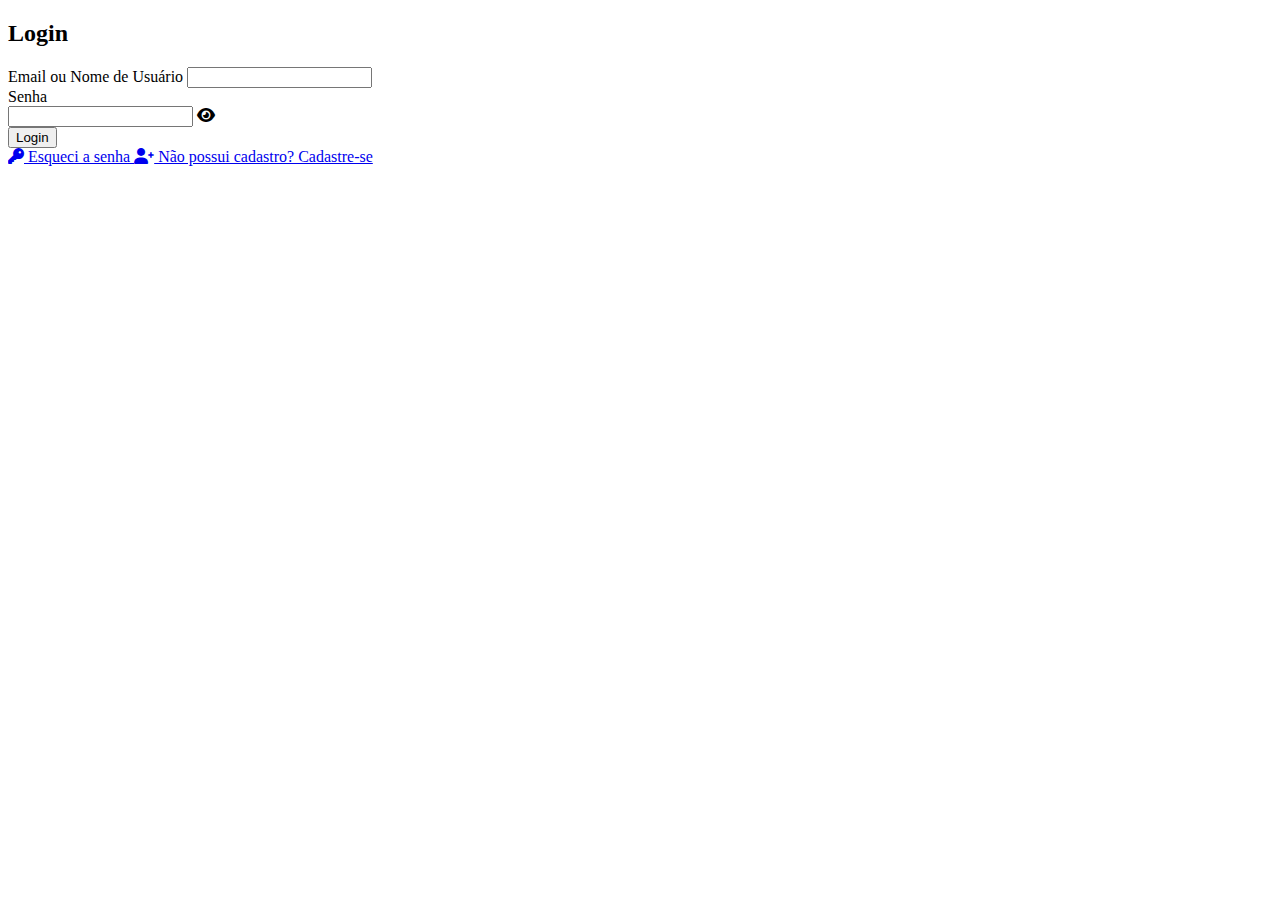
==== index.html @ 9410624d "Add files via upload" ====
<!DOCTYPE html>
<html lang="pt-BR">
    <head>
        <meta charset="UTF-8">
        <meta name="viewport" content="width=device-width, initial-scale=1.0">
        <title>Login com Efeito de Tinta</title>
        <link rel="stylesheet" href="css/styles.css">
        <link rel="stylesheet" href="https://cdnjs.cloudflare.com/ajax/libs/font-awesome/6.0.0-beta3/css/all.min.css">
    </head>
<body>
    <!-- Container para as bombas de tinta no background -->
    <div id="ink-background"></div>

    <!-- Container do formulário de login -->
    <div class="login-container">
        <h2>Login</h2>
        <form id="loginForm">
            <div class="input-group">
                <label for="emailOrUsername">Email ou Nome de Usuário</label>
                <input type="text" id="emailOrUsername" name="emailOrUsername" required>
            </div>
            <div class="input-group">
                <label for="password">Senha</label>
                <div class="password-wrapper">
                    <input type="password" id="password" name="password" required>
                    <i class="fas fa-eye" id="togglePassword"></i>
                </div>
            </div>
            <button type="submit" id="loginButton">
                <span class="button-text">Login</span>
                <span class="button-loading"></span>
            </button>
        </form>
        <div class="links">
            <a href="./esquecisenha.html" class="link">
                <i class="fas fa-key"></i> Esqueci a senha
            </a>
            <a href="cadastro.html" class="link">
                <i class="fas fa-user-plus"></i> Não possui cadastro? Cadastre-se
            </a>
        </div>
    </div>

    <script src="js/scripts.js"></script>
</body>
</html>
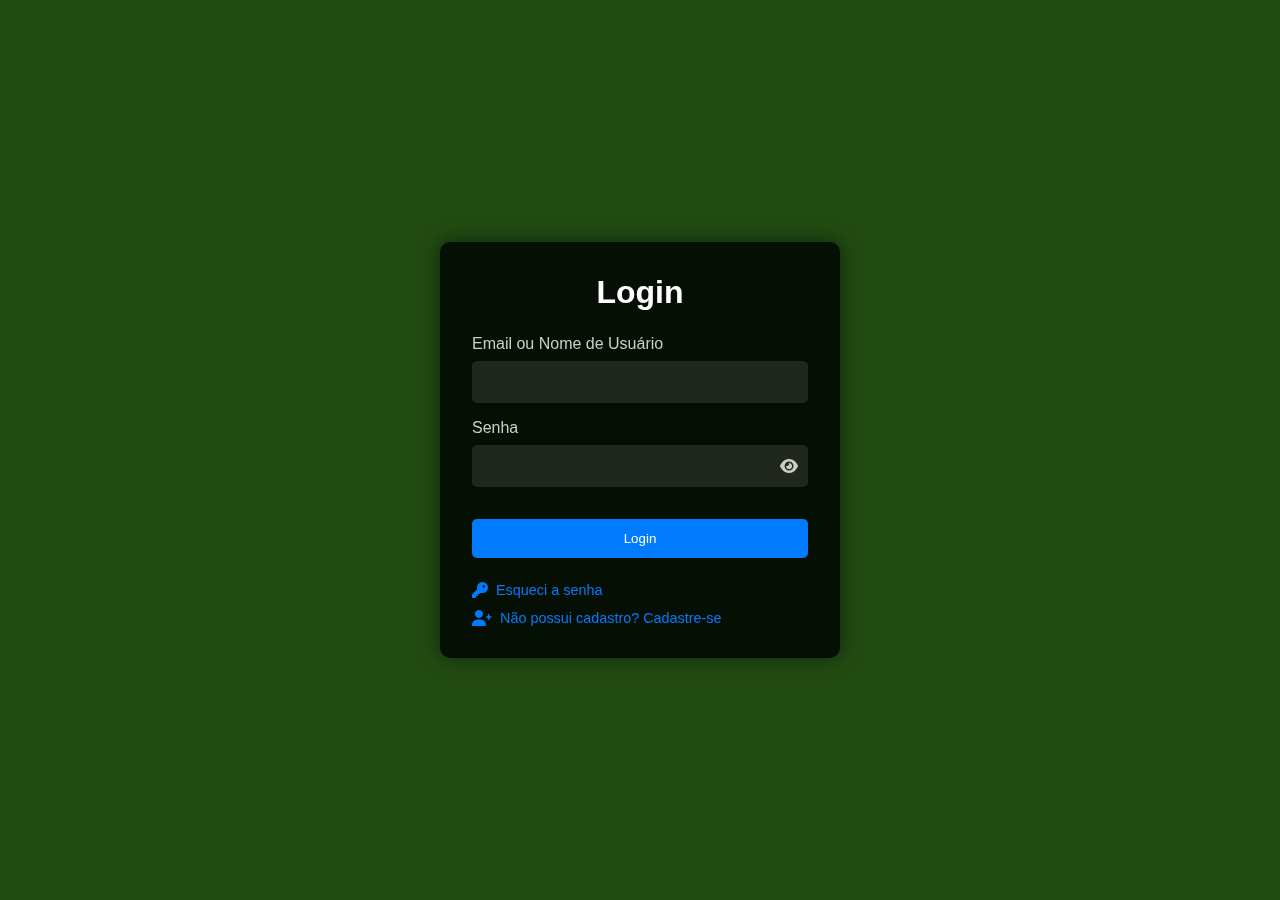
==== commit 37357739: "Update index.html" ====
--- a/index.html
+++ b/index.html
@@ -43,4 +43,4 @@
 
     <script src="js/scripts.js"></script>
 </body>
-</html>+</html>
--- a/css/styles.css
+++ b/css/styles.css
@@ -0,0 +1,416 @@
+/* Reset básico */
+* {
+    margin: 0;
+    padding: 0;
+    box-sizing: border-box;
+}
+
+body {
+    font-family: 'Arial', sans-serif;
+    background: #1a1a1a; /* Cor de fundo escura */
+    color: #fff;
+    display: flex;
+    justify-content: center;
+    align-items: center;
+    min-height: 100vh; /* Permite que o conteúdo cresça */
+    padding: 2rem; /* Espaçamento para a barra de rolagem */
+    overflow-y: auto; /* Ativa a barra de rolagem vertical */
+}
+
+/* Container do formulário de cadastro */
+.cadastro-container {
+    background: rgba(0, 0, 0, 0.8); /* Fundo semi-transparente */
+    padding: 2rem;
+    border-radius: 10px;
+    box-shadow: 0 0 20px rgba(0, 0, 0, 0.5);
+    width: 100%;
+    max-width: 500px; /* Largura máxima do formulário */
+    text-align: center;
+    z-index: 2; /* Garante que o formulário fique acima do background */
+    position: relative;
+}
+
+h2 {
+    margin-bottom: 1.5rem;
+    font-size: 2rem;
+    color: #fff;
+}
+
+.input-group {
+    margin-bottom: 1rem;
+    text-align: left;
+}
+
+label {
+    display: block;
+    margin-bottom: 0.5rem;
+    color: #ccc;
+}
+
+input, select {
+    width: 100%;
+    padding: 0.75rem;
+    border: none;
+    border-radius: 5px;
+    background: rgba(255, 255, 255, 0.1);
+    color: #fff;
+    font-size: 1rem;
+    transition: background 0.3s ease;
+}
+
+input:focus, select:focus {
+    background: rgba(255, 255, 255, 0.2);
+    outline: none;
+}
+
+button {
+    width: 100%;
+    padding: 0.75rem;
+    background: #007bff;
+    color: #fff;
+    border: none;
+    border-radius: 5px;
+    cursor: pointer;
+    margin-top: 1rem;
+    transition: background 0.3s ease;
+}
+
+button:hover {
+    background: #0056b3;
+}
+
+/* Efeito de bombas de tinta no background */
+#ink-background {
+    position: fixed;
+    top: 0;
+    left: 0;
+    width: 100%;
+    height: 100%;
+    pointer-events: none; /* Permite interação com elementos acima */
+    overflow: hidden;
+    z-index: 1; /* Garante que o background fique abaixo do perfil */
+}
+
+.ink {
+    position: absolute;
+    width: 20px;
+    height: 20px;
+    background: #1eb464; /* Cor da tinta */
+    border-radius: 30%;
+    opacity: 0.5;
+    transform: scale(500);
+    animation: explode 9s ease-out infinite;
+}
+
+/* Animação da bomba de tinta */
+@keyframes explode {
+    0% {
+        transform: scale(0);
+        opacity: 0.8;
+    }
+    50% {
+        transform: scale(2);
+        opacity: 0.5;
+    }
+    100% {
+        transform: scale(4);
+        opacity: 0;
+    }
+}
+
+/* Overlay de carregamento */
+.loading-overlay {
+    position: fixed;
+    top: 0;
+    left: 0;
+    width: 100%;
+    height: 100%;
+    background: rgba(0, 0, 0, 0.8);
+    display: flex;
+    justify-content: center;
+    align-items: center;
+    z-index: 1000;
+    opacity: 0;
+    visibility: hidden;
+    transition: opacity 0.3s ease, visibility 0.3s ease;
+}
+
+.loading-overlay.active {
+    opacity: 1;
+    visibility: visible;
+}
+
+.loading-spinner {
+    width: 40px;
+    height: 40px;
+    border: 4px solid #fff;
+    border-top: 4px solid transparent;
+    border-radius: 50%;
+    animation: spin 3s linear infinite;
+}
+
+@keyframes spin {
+    0% {
+        transform: rotate(0deg);
+    }
+    100% {
+        transform: rotate(360deg);
+    }
+}
+/* Container do formulário de login */
+.login-container {
+    background: rgba(0, 0, 0, 0.8); /* Fundo semi-transparente */
+    padding: 2rem;
+    border-radius: 10px;
+    box-shadow: 0 0 20px rgba(0, 0, 0, 0.5);
+    width: 100%;
+    max-width: 400px;
+    text-align: center;
+    z-index: 2; /* Garante que o formulário fique acima do background */
+    position: relative; /* Necessário para o z-index funcionar */
+}
+/* Estilo dos links */
+.links {
+    margin-top: 1.5rem;
+    display: flex;
+    flex-direction: column;
+    gap: 0.75rem;
+}
+
+.link {
+    display: flex;
+    align-items: center;
+    gap: 0.5rem;
+    color: #007bff;
+    text-decoration: none;
+    font-size: 0.9rem;
+    transition: color 0.3s ease, transform 0.3s ease;
+}
+
+.link i {
+    font-size: 1rem;
+}
+
+.link:hover {
+    color: #0056b3;
+    transform: translateX(5px); /* Efeito de deslocamento ao passar o mouse */
+}
+
+/*OCULTAR SENHA*/
+/* Estilo do campo de senha com ícone */
+.password-wrapper {
+    position: relative;
+    display: flex;
+    align-items: center;
+}
+
+.password-wrapper input {
+    width: 100%;
+    padding-right: 40px; /* Espaço para o ícone */
+}
+
+.password-wrapper i {
+    position: absolute;
+    right: 10px;
+    cursor: pointer;
+    color: #ccc;
+    transition: color 0.3s ease;
+}
+
+.password-wrapper i:hover {
+    color: #007bff;
+}
+
+/* Container do perfil */
+.perfil-container {
+    background: rgba(255, 255, 255, 0.9);
+    border-radius: 10px;
+    box-shadow: 0 0 20px rgba(0, 0, 0, 0.1);
+    max-width: 800px;
+    margin: 2rem auto;
+    overflow: hidden;
+    position: relative; /* Necessário para o z-index funcionar */
+    z-index: 2; /* Garante que o perfil fique acima do background */
+}
+
+/* Cabeçalho do perfil */
+.perfil-header {
+    position: relative;
+    text-align: center;
+}
+
+.capa img {
+    width: 100%;
+    height: 200px;
+    object-fit: cover;
+}
+
+.foto-perfil {
+    position: absolute;
+    bottom: -50px;
+    left: 50%;
+    transform: translateX(-50%);
+    text-align: center;
+}
+
+.foto-perfil img {
+    width: 100px;
+    height: 100px;
+    border-radius: 50%;
+    border: 4px solid #fff;
+    box-shadow: 0 0 10px rgba(0, 0, 0, 0.2);
+}
+
+.btn-alterar-foto {
+    display: block;
+    margin-top: 0.5rem;
+    background: #007bff;
+    color: #fff;
+    border: none;
+    padding: 0.5rem 1rem;
+    border-radius: 5px;
+    cursor: pointer;
+    transition: background 0.3s ease;
+}
+
+.btn-alterar-foto:hover {
+    background: #0056b3;
+}
+
+.info-usuario {
+    margin-top: 60px;
+    padding: 1rem;
+}
+
+.info-usuario h1 {
+    margin: 0;
+    font-size: 1.5rem;
+}
+
+.info-usuario p {
+    margin: 0;
+    color: #666;
+}
+
+/* Menu de navegação */
+.perfil-menu {
+    background: #f8f9fa;
+    padding: 1rem;
+    border-bottom: 1px solid #ddd;
+}
+
+.perfil-menu ul {
+    list-style: none;
+    padding: 0;
+    margin: 0;
+    display: flex;
+    justify-content: space-around;
+}
+
+.perfil-menu ul li a {
+    text-decoration: none;
+    color: #333;
+    font-weight: bold;
+    transition: color 0.3s ease;
+}
+
+.perfil-menu ul li a:hover {
+    color: #007bff;
+}
+
+/* Conteúdo do perfil */
+.perfil-conteudo {
+    padding: 1rem;
+}
+
+.perfil-secao {
+    margin-bottom: 2rem;
+}
+
+.perfil-secao h2 {
+    font-size: 1.25rem;
+    margin-bottom: 1rem;
+    color: #333;
+}
+
+.detalhes-usuario {
+    list-style: none;
+    padding: 0;
+    margin: 0;
+}
+
+.detalhes-usuario li {
+    margin-bottom: 0.5rem;
+    color: #555;
+}
+
+.detalhes-usuario li i {
+    margin-right: 0.5rem;
+    color: #007bff;
+}
+
+/* Galeria de fotos */
+.galeria-fotos {
+    display: grid;
+    grid-template-columns: repeat(auto-fit, minmax(150px, 1fr));
+    gap: 1rem;
+}
+
+.galeria-fotos img {
+    width: 100%;
+    border-radius: 10px;
+    box-shadow: 0 0 10px rgba(0, 0, 0, 0.1);
+}
+
+/* Lista de amigos */
+.lista-amigos {
+    display: flex;
+    gap: 1rem;
+}
+
+.amigo {
+    text-align: center;
+}
+
+.amigo img {
+    width: 80px;
+    height: 80px;
+    border-radius: 50%;
+    border: 2px solid #007bff;
+}
+
+.amigo p {
+    margin: 0.5rem 0 0;
+    font-size: 0.9rem;
+    color: #333;
+}
+
+/* Botões de ação */
+.perfil-acoes {
+    padding: 1rem;
+    text-align: center;
+    border-top: 1px solid #ddd;
+}
+
+.btn-acao {
+    background: #007bff;
+    color: #fff;
+    border: none;
+    padding: 0.75rem 1.5rem;
+    border-radius: 5px;
+    cursor: pointer;
+    margin: 0 0.5rem;
+    transition: background 0.3s ease;
+}
+
+.btn-acao:hover {
+    background: #0056b3;
+}
+
+.btn-acao.logout {
+    background: #dc3545;
+}
+
+.btn-acao.logout:hover {
+    background: #c82333;
+}